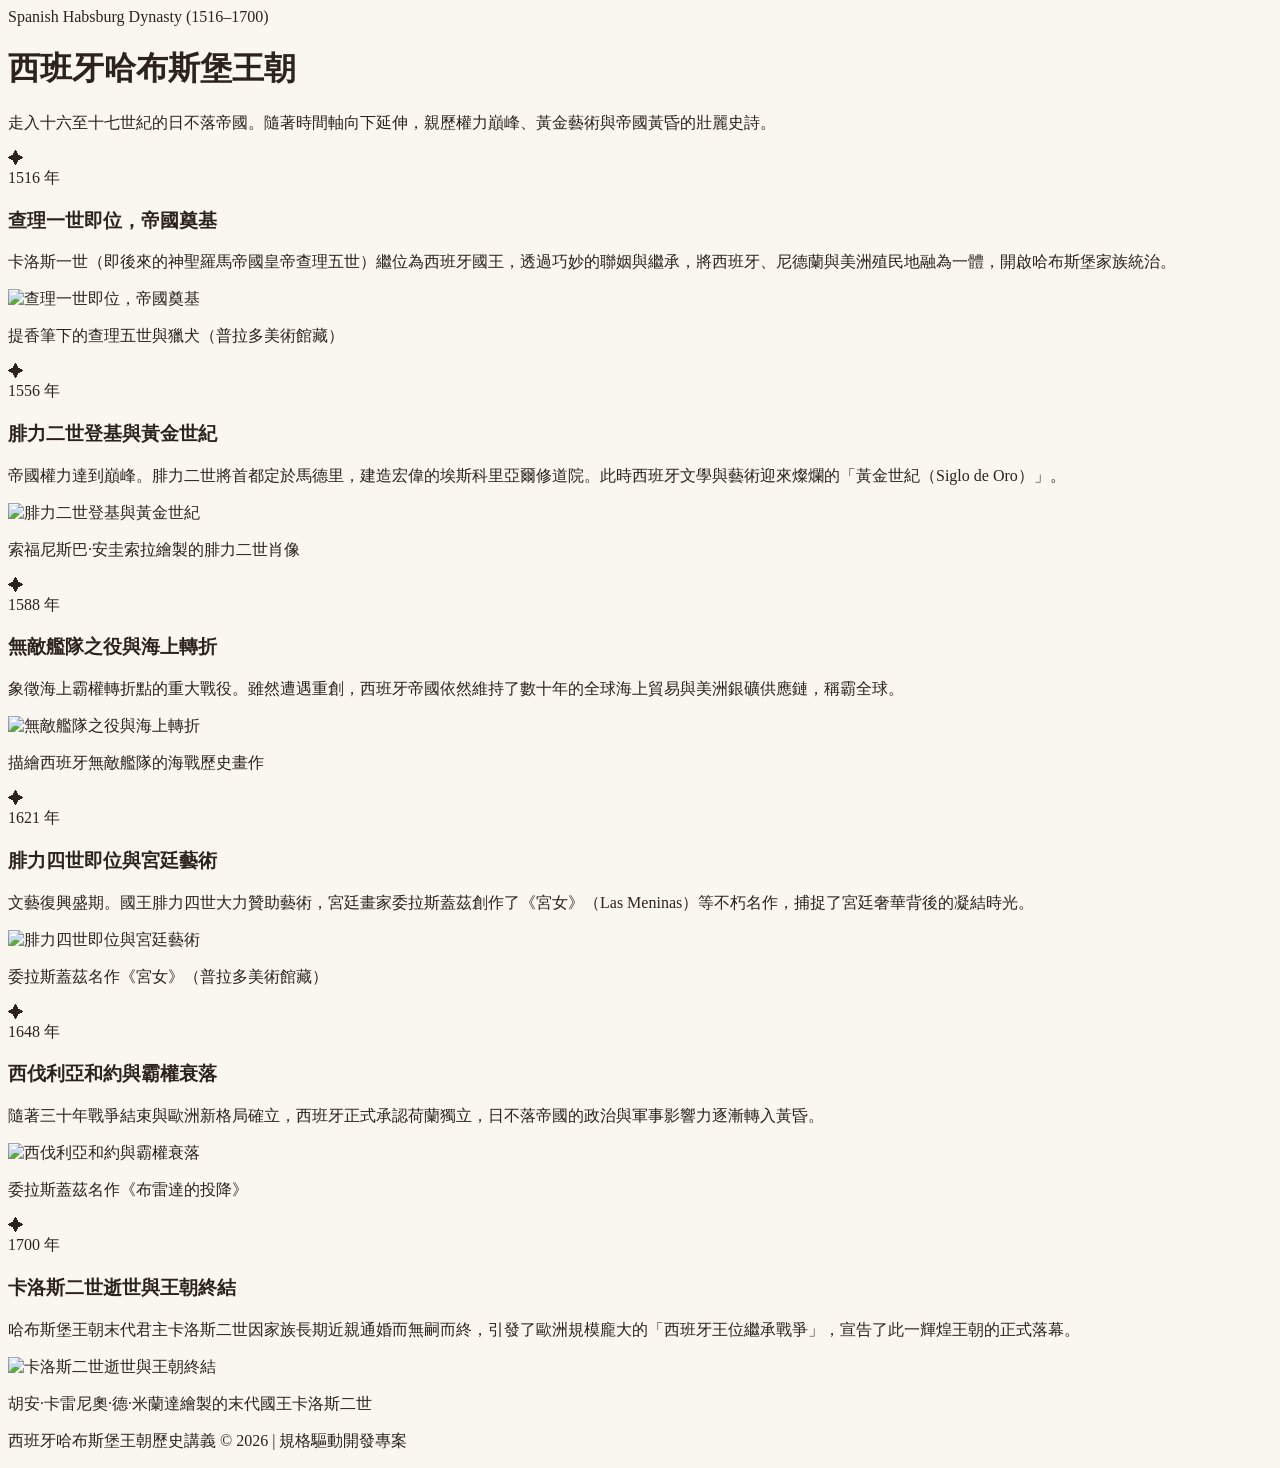
==== index.html @ 5e773d4e "Rename index.html.html to index.html" ====
<!DOCTYPE html>
<html lang="zh-TW">
<head>
    <meta charset="UTF-8">
    <meta name="viewport" content="width=device-width, initial-scale=1.0">
    <title>西班牙哈布斯堡王朝：黃金世紀數位講義</title>
    <script src="https://cdn.tailwindcss.com"></script>
    <link href="https://fonts.googleapis.com/css2?family=Noto+Serif+TC:wght@400;600;700&display=swap" rel="stylesheet">
    <link rel="stylesheet" href="style.css">
</head>
<body class="bg-[#FAF6F0] text-[#2C221E] font-['Noto_Serif_TC'] antialiased selection:bg-[#C59B27] selection:text-white">

    <!-- 頁首 Banner -->
    <header class="py-20 px-6 text-center border-b border-[#E6D7C3] bg-[linear-gradient(to_bottom,#F3EAE0,#FAF6F0)]">
        <span class="inline-block text-xs tracking-[0.3em] text-[#8C6D33] uppercase mb-3 font-semibold">Spanish Habsburg Dynasty (1516–1700)</span>
        <h1 class="text-4xl md:text-5xl font-bold text-[#7A1C1C] mb-4">西班牙哈布斯堡王朝</h1>
        <p class="max-w-2xl mx-auto text-lg text-[#5A4A42] leading-relaxed">
            走入十六至十七世紀的日不落帝國。隨著時間軸向下延伸，親歷權力巔峰、黃金藝術與帝國黃昏的壯麗史詩。
        </p>
    </header>

    <!-- 主內容區：中心時間線 -->
    <main class="max-w-6xl mx-auto px-4 py-16 relative">
        <!-- 貫穿整頁的中央金色時間軸線 -->
        <div class="absolute left-1/2 top-0 bottom-0 w-1 bg-gradient-to-b from-[#C59B27] via-[#7A1C1C] to-[#C59B27] transform -translate-x-1/2 hidden md:block"></div>

        <!-- 動態載入的時間軸事件容器 -->
        <div id="timeline-container" class="space-y-24"></div>
    </main>

    <!-- 頁尾 -->
    <footer class="py-10 text-center text-sm text-[#8C6D33] border-t border-[#E6D7C3]">
        <p>西班牙哈布斯堡王朝歷史講義 © 2026 | 規格驅動開發專案</p>
    </footer>

    <script>
        async function loadTimeline() {
            try {
                const response = await fetch('data/ch01-habsburg.json');
                const data = await response.json();
                
                const container = document.getElementById('timeline-container');
                let html = '';

                data.timelineEvents.forEach((item, index) => {
                    const isEven = index % 2 === 0;
                    const alignmentClass = isEven ? 'md:flex-row' : 'md:flex-row-reverse';
                    const textAlignment = isEven ? 'md:text-right' : 'md:text-left';

                    html += `
                        <div class="timeline-item opacity-0 translate-y-8 transition-all duration-700 ease-out relative flex flex-col md:flex-row items-center ${alignmentClass} gap-8 group">
                            <!-- 中央時間標記圓點 -->
                            <div class="absolute left-1/2 -translate-x-1/2 w-8 h-8 rounded-full bg-[#7A1C1C] border-4 border-[#FAF6F0] text-[#C59B27] flex items-center justify-center text-xs font-bold shadow-md z-10 hidden md:flex">
                                ✦
                            </div>

                            <!-- 事件文字卡片 -->
                            <div class="w-full md:w-1/2 px-4">
                                <div class="bg-white p-7 rounded-lg shadow-sm border border-[#E6D7C3] transition-transform duration-300 hover:-translate-y-1 hover:shadow-md ${textAlignment}">
                                    <span class="inline-block px-3.5 py-1 bg-[#F9F3EB] text-[#7A1C1C] font-bold text-sm rounded-full mb-3 border border-[#E6D7C3]">
                                        ${item.year}
                                    </span>
                                    <h3 class="text-2xl font-bold text-[#2C221E] mb-3">${item.title}</h3>
                                    <p class="text-[#5A4A42] leading-relaxed text-sm md:text-base">${item.content}</p>
                                </div>
                            </div>

                            <!-- 歷史名畫卡片（另一側） -->
                            <div class="w-full md:w-1/2 px-4">
                                <div class="bg-white p-3 rounded-lg shadow-sm border border-[#E6D7C3] overflow-hidden group-hover:shadow-md transition-shadow">
                                    <div class="overflow-hidden rounded h-64 bg-[#F3EAE0] flex items-center justify-center">
                                        <img src="${item.imageUrl}" alt="${item.title}" loading="lazy" class="w-full h-full object-cover transition-transform duration-500 group-hover:scale-105">
                                    </div>
                                    <p class="text-xs text-center text-[#8C6D33] mt-2.5 italic">${item.imageCaption}</p>
                                </div>
                            </div>
                        </div>
                    `;
                });

                container.innerHTML = html;
                initScrollReveal();
            } catch (error) {
                console.error('載入歷史資料失敗:', error);
            }
        }

        // 向下滑動時依序浮現的觀察器
        function initScrollReveal() {
            const observer = new IntersectionObserver((entries) => {
                entries.forEach(entry => {
                    if (entry.isIntersecting) {
                        entry.target.classList.remove('opacity-0', 'translate-y-8');
                        entry.target.classList.add('opacity-100', 'translate-y-0');
                    }
                });
            }, { threshold: 0.15 });

            document.querySelectorAll('.timeline-item').forEach(el => observer.observe(el));
        }

        window.addEventListener('DOMContentLoaded', loadTimeline);
    </script>
</body>
</html>
---- style.css ----
body {
    background-color: #FAF6F0;
    color: #2C221E;
}

::-webkit-scrollbar {
    width: 8px;
}
::-webkit-scrollbar-track {
    background: #F3EAE0;
}
::-webkit-scrollbar-thumb {
    background: #C59B27;
    border-radius: 4px;
}
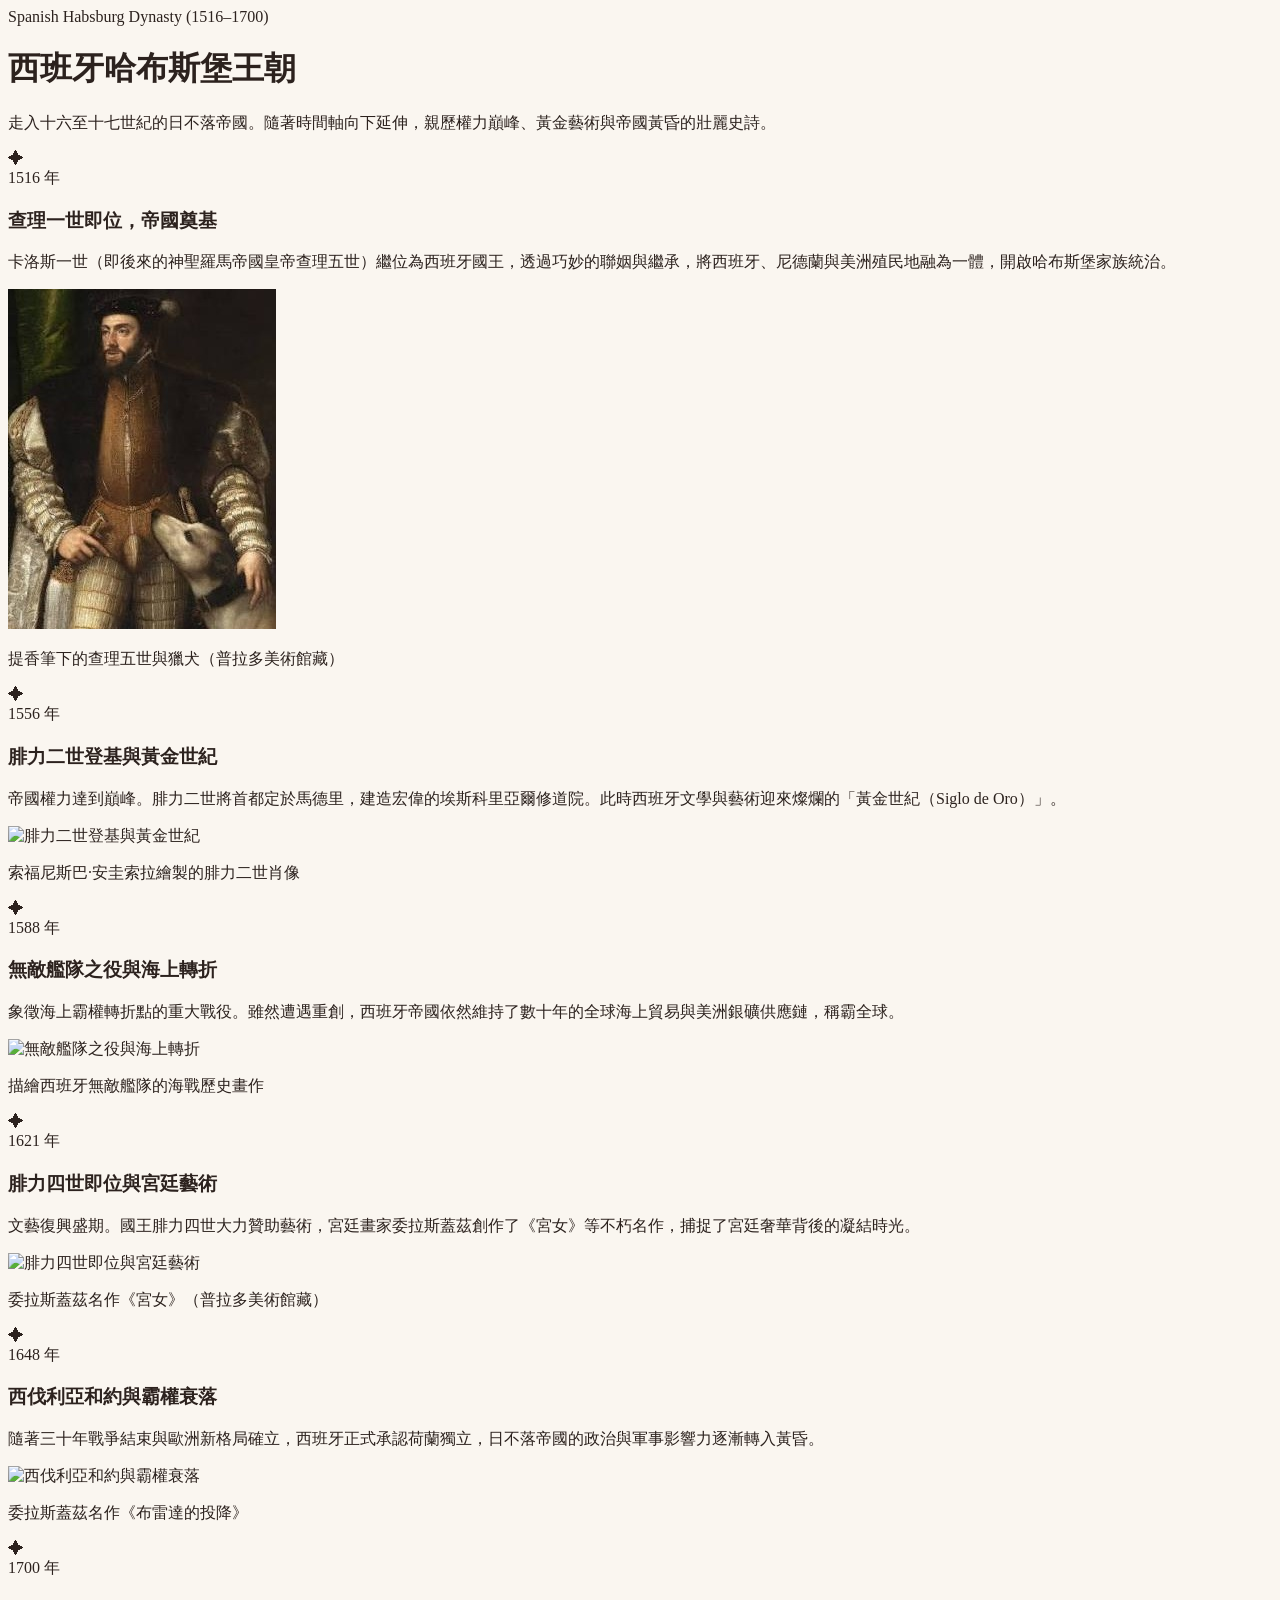
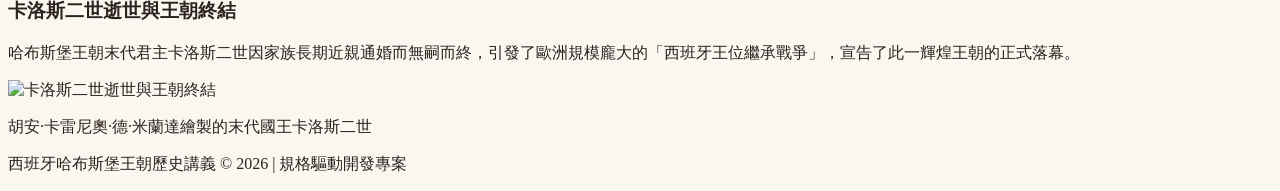
==== commit f1f8aa43: "Update image style in history painting card Changed image display style from 'object-cover' to 'obje" ====
--- a/index.html
+++ b/index.html
@@ -69,7 +69,7 @@
                             <div class="w-full md:w-1/2 px-4">
                                 <div class="bg-white p-3 rounded-lg shadow-sm border border-[#E6D7C3] overflow-hidden group-hover:shadow-md transition-shadow">
                                     <div class="overflow-hidden rounded h-64 bg-[#F3EAE0] flex items-center justify-center">
-                                        <img src="${item.imageUrl}" alt="${item.title}" loading="lazy" class="w-full h-full object-cover transition-transform duration-500 group-hover:scale-105">
+                                        <img src="${item.imageUrl}" alt="${item.title}" loading="lazy" class="w-full h-full object-contain transition-transform duration-500 group-hover:scale-105">
                                     </div>
                                     <p class="text-xs text-center text-[#8C6D33] mt-2.5 italic">${item.imageCaption}</p>
                                 </div>
